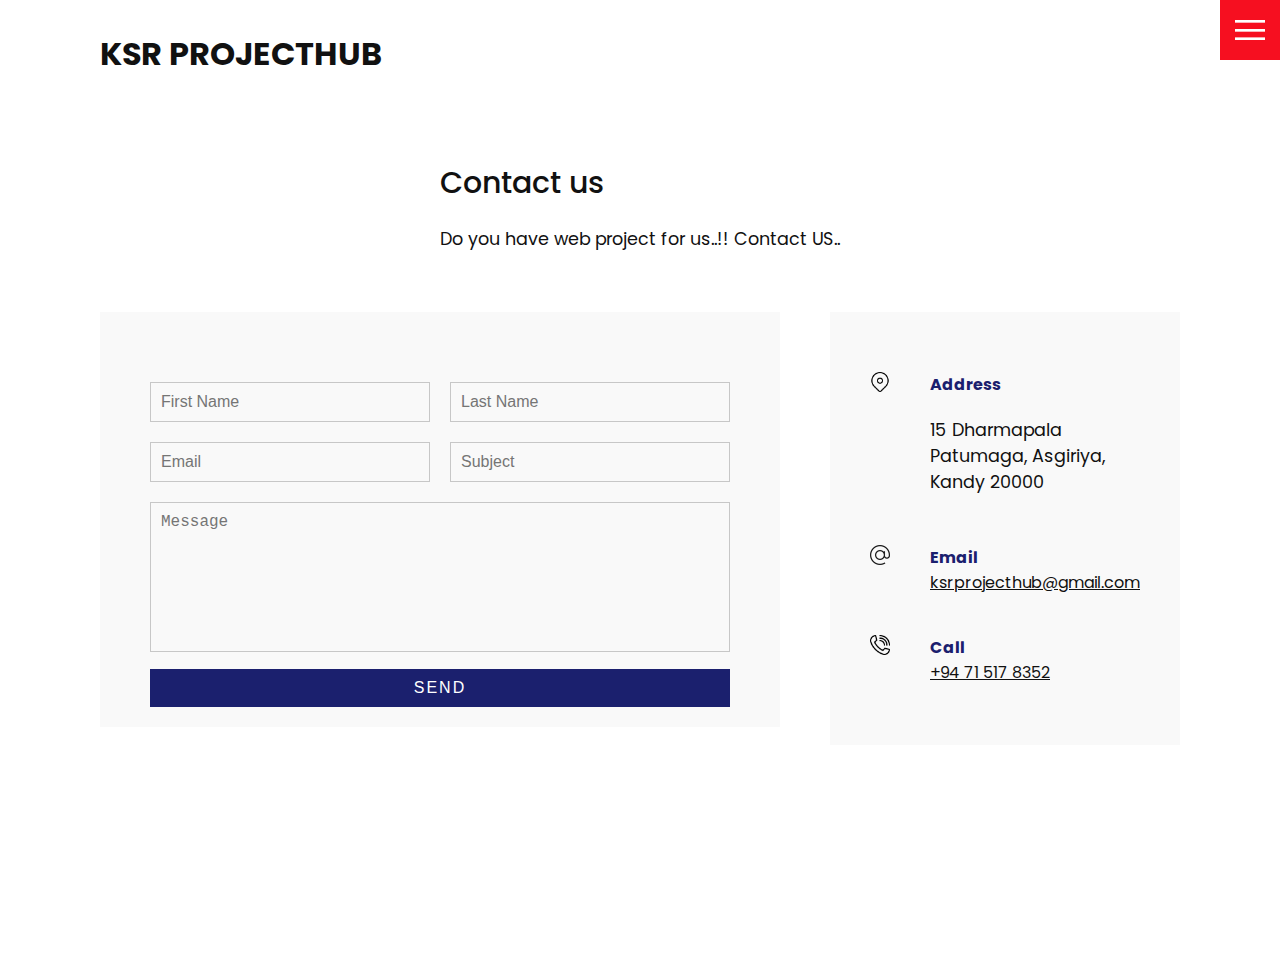
==== contact.html @ fc195ee1 "update contact html" ====
<!DOCTYPE html>
<html lang="en">

<head>
    <!-- Google Tag Manager -->
    <script>(function(w,d,s,l,i){w[l]=w[l]||[];w[l].push({'gtm.start':
    new Date().getTime(),event:'gtm.js'});var f=d.getElementsByTagName(s)[0],
    j=d.createElement(s),dl=l!='dataLayer'?'&l='+l:'';j.async=true;j.src=
    'https://www.googletagmanager.com/gtm.js?id='+i+dl;f.parentNode.insertBefore(j,f);
    })(window,document,'script','dataLayer','GTM-M5QPXLR');</script>
    <!-- End Google Tag Manager -->
    <meta charset="UTF-8" />
    <meta http-equiv="X-UA-Compatible" content="IE=edge" />
    <meta name="viewport" content="width=device-width, initial-scale=1.0" />
    <link rel="stylesheet" href="css/style.css" />
    <link rel="icon" type="image/png" sizes="32x32" href="images/icons2/favicon-32x32.png">
    <link rel="icon" type="image/png" sizes="96x96" href="images/icons2/favicon-96x96.png">
    <link rel="icon" type="image/png" sizes="16x16" href="images/icons2/favicon-16x16.png">
    <link rel="manifest" href="images/icons2/manifest.json">
    <meta name="msapplication-TileColor" content="#ffffff">
    <meta name="msapplication-TileImage" content="/ms-icon-144x144.png">
    <meta name="theme-color" content="#ffffff">
    <title>KSR PROJECTHUB</title>

<body>
    <!-- Google Tag Manager (noscript) -->
    <noscript><iframe src="https://www.googletagmanager.com/ns.html?id=GTM-M5QPXLR"
    height="0" width="0" style="display:none;visibility:hidden"></iframe></noscript>
    <!-- End Google Tag Manager (noscript) -->
    <header>
        <div class="logo">KSR PROJECTHUB</div>
        <div class="toggle"></div>
        <div class="navigation">
            <ul>
                <li><a href="index.html">Home</a></li>
                <li><a href="services.html">Services</a></li>
                <li><a href="work.html">Projects</a></li>
                <li><a href="contact.html">Contact</a></li>
            </ul>
            <div class="social-bar">
                <ul>
                    <li>
                        <a href="https://facebook.com">
                            <img src="images/facebook.png" target="_blank" alt="" />
                        </a>
                    </li>
                    <li>
                        <a href="https://twitter.com">
                            <img src="images/twitter.png" target="_blank" alt="" />
                        </a>
                    </li>
                    <li>
                        <a href="https://instagram.com">
                            <img src="images/instagram.png" target="_blank" alt="" />
                        </a>
                    </li>
                </ul>
                <a href="mailto:you@email.com" class="email-icon">
                    <img src="images/email.png" alt="" />
                </a>
            </div>
        </div>
    </header>

    <section>
        <div class="title">
            <h1>Contact us</h1>
            <p>
                Do you have web project for us..!! Contact US..
            </p>
        </div>
        <div class="contact">
            <div class="contact-form">
                <form>
                    <div class="row">
                        <div class="input50">
                            <input type="text" placeholder="First Name" />
                        </div>
                        <div class="input50">
                            <input type="text" placeholder="Last Name" />
                        </div>
                    </div>
                    <div class="row">
                        <div class="input50">
                            <input type="text" placeholder="Email" />
                        </div>
                        <div class="input50">
                            <input type="text" placeholder="Subject" />
                        </div>
                    </div>
                    <div class="row">
                        <div class="input100">
                            <textarea placeholder="Message"></textarea>
                        </div>
                    </div>
                    <div class="row">
                        <div class="input100">
                            <input type="submit" value="Send" />
                        </div>
                    </div>
                </form>
            </div>

            <div class="contact-info">
                <div class="info-box">
                    <img src="images/address.png" class="contact-icon" alt="" />
                    <div class="details">
                        <h4>Address</h4>
                        <p>15 Dharmapala Patumaga, Asgiriya, Kandy 20000</p>
                    </div>
                </div>
                <div class="info-box">
                    <img src="images/email.png" class="contact-icon" alt="" />
                    <div class="details">
                        <h4>Email</h4>
                        <a href="mailto:ksrprojecthub@gmail.com">ksrprojecthub@gmail.com</a>
                        <!--<a href="mailto:anyone@example.com">anyone@example.com</a>-->
                    </div>
                </div>
                <div class="info-box">
                    <img src="images/call.png" class="contact-icon" alt="" />
                    <div class="details">
                        <h4>Call</h4>
                        <a href="tel:+94715178352">+94 71 517 8352</a>
                        <!--<a href="tel:+19784444444">+1 978 555 4444</a>-->
                    </div>
                </div>
            </div>
        </div>
    </section>

    <script src="js/script.js"></script>
</body>

</html>
---- css/style.css ----
@import url('https://fonts.googleapis.com/css?family=Poppins:200,300,400,500,600,700,800,900&display=swap');

:root {
  --primary-color: #f60f20;
  --secondary-color: #1b206e;
}

/* BASE STYLES */
* {
  box-sizing: border-box;
  margin: 0;
  padding: 0;
}

html,
body {
  font-family: 'Poppins', sans-serif;
  color: #111;
}

h1 {
  font-size: 30px;
  font-weight: 500;
}

p {
  margin: 20px 0 10px;
  font-size: 1.1rem;
}

section {
  display: flex;
  flex-direction: column;
  height: 100vh;
  align-items: center;
  padding: 100px;
  margin-top: 60px;
}

section.home {
  flex-direction: row;
  margin-top: 0;
}

/* BUTTON */
.btn {
  cursor: pointer;
  display: inline-block;
  background: var(--primary-color);
  color: #fff;
  text-decoration: none;
  padding: 10px 30px;
  margin: 20px 0;
  border: 0;
}

.btn:hover {
  transform: scale(0.98);
}

.logo {
  position: absolute;
  top: 30px;
  left: 100px;
  font-size: 2rem;
  font-weight: 700;
  z-index: 20;
}

/* TOGGLE */
.toggle {
  position: fixed;
  top: 0;
  right: 0;
  width: 60px;
  height: 60px;
  background: var(--primary-color) url(../images/menu.png);
  background-size: 30px;
  background-position: center;
  background-repeat: no-repeat;
  z-index: 20;
  cursor: pointer;
}

.toggle.active {
  background: var(--primary-color) url(../images/close.png);
  background-size: 25px;
  background-position: center;
  background-repeat: no-repeat;
}

/* NAVIGATION */
.navigation {
  position: fixed;
  top: 0;
  left: 100%;
  width: 100%;
  height: 100%;
  background-color: #fff;
  z-index: 15;
  display: flex;
  justify-content: center;
  align-items: center;
}

.navigation.active {
  left: 0;
}

.navigation ul {
  position: relative;
}

.navigation ul li {
  position: relative;
  list-style: none;
  text-align: center;
}

.navigation ul li a {
  font-size: 2.2rem;
  color: #111;
  text-decoration: none;
  font-weight: 300;
}

.navigation ul li a:hover {
  color: var(--primary-color);
}

.navigation .social-bar {
  position: absolute;
  top: 0;
  left: 0;
  width: 60px;
  height: 100%;
  display: flex;
  justify-content: center;
  align-items: center;
}

.navigation .social-bar a {
  display: inline-block;
  transform: scale(0.5);
}

.navigation .email-icon {
  position: absolute;
  bottom: 20px;
  transform: scale(0.5);
}

/* HOMEPAGE */
.home-content {
  position: relative;
  z-index: 10;
  max-width: 600px;
}

.home-img {
  position: absolute;
  bottom: 0;
  right: 0;
  height: 110%;
}

/* SERVICES PAGE */
.services {
  margin-top: 40px;
  display: grid;
  grid-template-columns: repeat(3, 1fr);
  gap: 40px;
  text-align: center;
}

.services .service {
  padding: 30px;
}

.services .service:hover {
  box-shadow: 0 10px 30px rgba(0, 0, 0, 0.1);
}

.services .service h2 {
  font-size: 24px;
  font-weight: 500;
  margin-top: 20px;
  color: var(--secondary-color);
}

.services .service .icon img {
  max-width: 100px;
}

/* WORK PAGE */
.portfolio {
  display: flex;
  flex-wrap: wrap;
  justify-content: center;
  margin-top: 20px;
}

.portfolio .item {
  position: relative;
  width: 300px;
  height: 300px;
  margin: 5px;
}

.portfolio .item img {
  width: 100%;
  height: 100%;
}

.portfolio .item .action {
  position: absolute;
  top: 0;
  left: 0;
  width: 100%;
  height: 100%;
  background: rgba(0, 0, 0, 0.8);
  display: flex;
  justify-content: center;
  align-items: center;
  opacity: 0;
  transition: 0.5s;
}

.portfolio .item:hover .action {
  opacity: 1;
}

.portfolio .item .action a {
  display: inline-block;
  color: #fff;
  text-decoration: none;
  border: 1px solid #fff;
  padding: 5px 15px;
}

/* CONTACT */
.contact {
  position: relative;
  width: 100%;
  margin-top: 50px;
  display: flex;
  justify-content: space-between;
  align-items: flex-start;
}

.contact-form {
  position: relative;
  background: #f9f9f9;
  width: calc(100% - 400px);
  padding: 60px 40px 20px;
}

.contact-form form {
  width: 100%;
}

.contact-form .row {
  width: 100%;
  display: flex;
}

.contact-form .input50 {
  width: 50%;
  margin: 0 10px;
}

.contact-form .input100 {
  width: 100%;
  margin: 0 10px;
}

.contact-form .row input,
.contact-form .row textarea {
  position: relative;
  border: 1px solid rgba(0, 0, 0, 0.2);
  color: #111;
  background: transparent;
  width: 100%;
  padding: 10px;
  outline: none;
  font-size: 16px;
  font-weight: 300;
  margin: 10px 0;
  resize: none;
}

.contact-form .row textarea {
  height: 150px;
}

.contact-form .row input[type='submit'] {
  background-color: var(--secondary-color);
  color: #fff;
  margin: 0;
  text-transform: uppercase;
  letter-spacing: 2px;
  font-weight: 300;
  border: 0;
  cursor: pointer;
}

.contact-info {
  width: 350px;
  background: #f9f9f9;
  padding: 60px 40px 20px;
}

.contact-info .info-box {
  display: flex;
  align-items: flex-start;
  margin-bottom: 40px;
}

.contact-info .info-box .contact-icon {
  width: 20px;
  margin-right: 40px;
}

.contact-info .info-box .details h4 {
  color: var(--secondary-color);
}

.contact-info .info-box .details p,
.contact-info .info-box .details a {
  color: #111;
}

@media (max-width: 1068px) {
  .home-img {
    display: none;
  }

  .logo {
    top: 10px;
    left: 40px;
    font-size: 1.5rem;
  }

  section {
    padding: 100px 40px;
  }

  .navigation ul li a {
    font-size: 2rem;
  }

  .services {
    grid-template-columns: repeat(2, 1fr);
  }

  .contact {
    flex-direction: column;
  }

  .contact-form {
    width: 100%;
    padding: 30px 30px 20px;
  }

  .contact-form .row {
    flex-direction: column;
  }

  .contact-form .input50,
  .contact-form .input100 {
    width: 100%;
    margin: 0;
  }

  .contact-info {
    width: 100%;
    margin-top: 20px;
    padding: 30px 30px 20px;
  }
}

@media (max-width: 768px) {
  .services {
    grid-template-columns: 1fr;
  }

  .services .service {
    box-shadow: 0 10px 30px rgba(0, 0, 0, 0.1);
  }
}
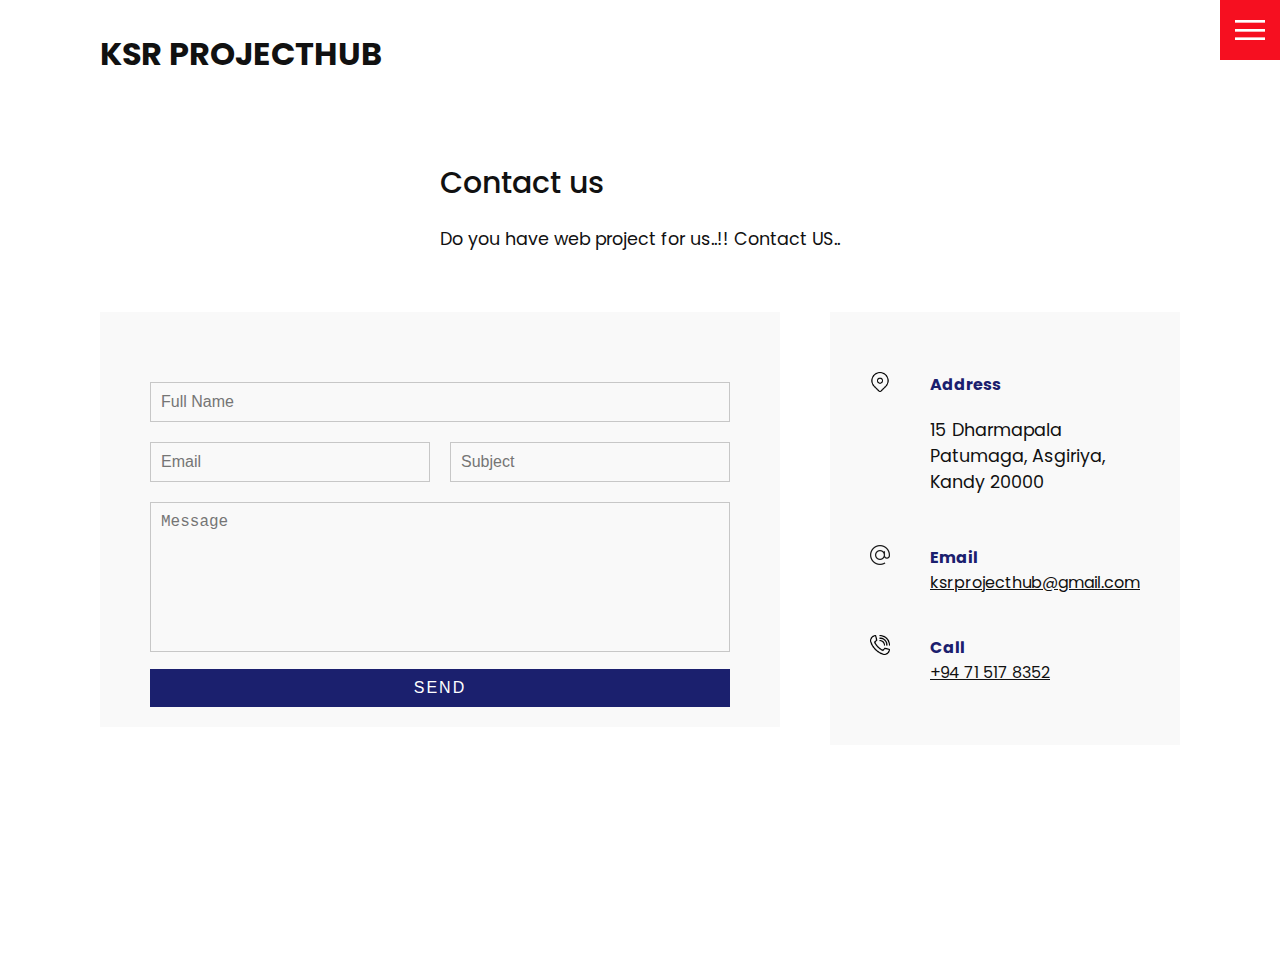
==== commit 417e881a: "form updated" ====
--- a/contact.html
+++ b/contact.html
@@ -2,13 +2,13 @@
 <html lang="en">
 
 <head>
-    <!-- Google Tag Manager -->
-    <script>(function(w,d,s,l,i){w[l]=w[l]||[];w[l].push({'gtm.start':
-    new Date().getTime(),event:'gtm.js'});var f=d.getElementsByTagName(s)[0],
-    j=d.createElement(s),dl=l!='dataLayer'?'&l='+l:'';j.async=true;j.src=
-    'https://www.googletagmanager.com/gtm.js?id='+i+dl;f.parentNode.insertBefore(j,f);
-    })(window,document,'script','dataLayer','GTM-M5QPXLR');</script>
-    <!-- End Google Tag Manager -->
+<!-- Google Tag Manager -->
+<script>(function(w,d,s,l,i){w[l]=w[l]||[];w[l].push({'gtm.start':
+new Date().getTime(),event:'gtm.js'});var f=d.getElementsByTagName(s)[0],
+j=d.createElement(s),dl=l!='dataLayer'?'&l='+l:'';j.async=true;j.src=
+'https://www.googletagmanager.com/gtm.js?id='+i+dl;f.parentNode.insertBefore(j,f);
+})(window,document,'script','dataLayer','GTM-M5QPXLR');</script>
+<!-- End Google Tag Manager -->
     <meta charset="UTF-8" />
     <meta http-equiv="X-UA-Compatible" content="IE=edge" />
     <meta name="viewport" content="width=device-width, initial-scale=1.0" />
@@ -23,18 +23,18 @@
     <title>KSR PROJECTHUB</title>
 
 <body>
-    <!-- Google Tag Manager (noscript) -->
-    <noscript><iframe src="https://www.googletagmanager.com/ns.html?id=GTM-M5QPXLR"
-    height="0" width="0" style="display:none;visibility:hidden"></iframe></noscript>
-    <!-- End Google Tag Manager (noscript) -->
+<!-- Google Tag Manager (noscript) -->
+<noscript><iframe src="https://www.googletagmanager.com/ns.html?id=GTM-M5QPXLR"
+height="0" width="0" style="display:none;visibility:hidden"></iframe></noscript>
+<!-- End Google Tag Manager (noscript) -->
     <header>
         <div class="logo">KSR PROJECTHUB</div>
         <div class="toggle"></div>
         <div class="navigation">
             <ul>
                 <li><a href="index.html">Home</a></li>
-                <li><a href="services.html">Services</a></li>
-                <li><a href="work.html">Projects</a></li>
+                <!--<li><a href="services.html">Services</a></li>
+                <li><a href="work.html">Projects</a></li>-->
                 <li><a href="contact.html">Contact</a></li>
             </ul>
             <div class="social-bar">
@@ -71,30 +71,38 @@
         </div>
         <div class="contact">
             <div class="contact-form">
-                <form>
+                <form action="https://formsubmit.co/ksrprojecthub@gmail.com" method="POST">
                     <div class="row">
-                        <div class="input50">
-                            <input type="text" placeholder="First Name" />
-                        </div>
-                        <div class="input50">
-                            <input type="text" placeholder="Last Name" />
+                        <div class="input100">
+                            <input type="text" placeholder="Full Name" id="name" name="name" required/>
                         </div>
                     </div>
                     <div class="row">
                         <div class="input50">
-                            <input type="text" placeholder="Email" />
+                            <input type="email" placeholder="Email" name="email" required />
                         </div>
                         <div class="input50">
-                            <input type="text" placeholder="Subject" />
+                            <input type="text" placeholder="Subject" name="subject" id="subject" required />
                         </div>
                     </div>
                     <div class="row">
                         <div class="input100">
-                            <textarea placeholder="Message"></textarea>
+                            <textarea placeholder="Message" name="message" id="message" required></textarea>
                         </div>
                     </div>
                     <div class="row">
                         <div class="input100">
+                            <div id="captcha">
+                                <div data-callback="submit" data-theme="dark" data-sitekey="6LdpKIMUAAAAAPH4XLcypBTMPsV7eTWZrznHCndM" class="g-recaptcha"></div>
+                                <script src="https://www.google.com/recaptcha/api.js?" async defer></script>
+    
+                            </div>
+                        </div>
+                    </div>
+                    <div class="row">
+                        <div class="input100">
+                            <input type="hidden" value="https://mail.google.com/" name="url">
+               
                             <input type="submit" value="Send" />
                         </div>
                     </div>
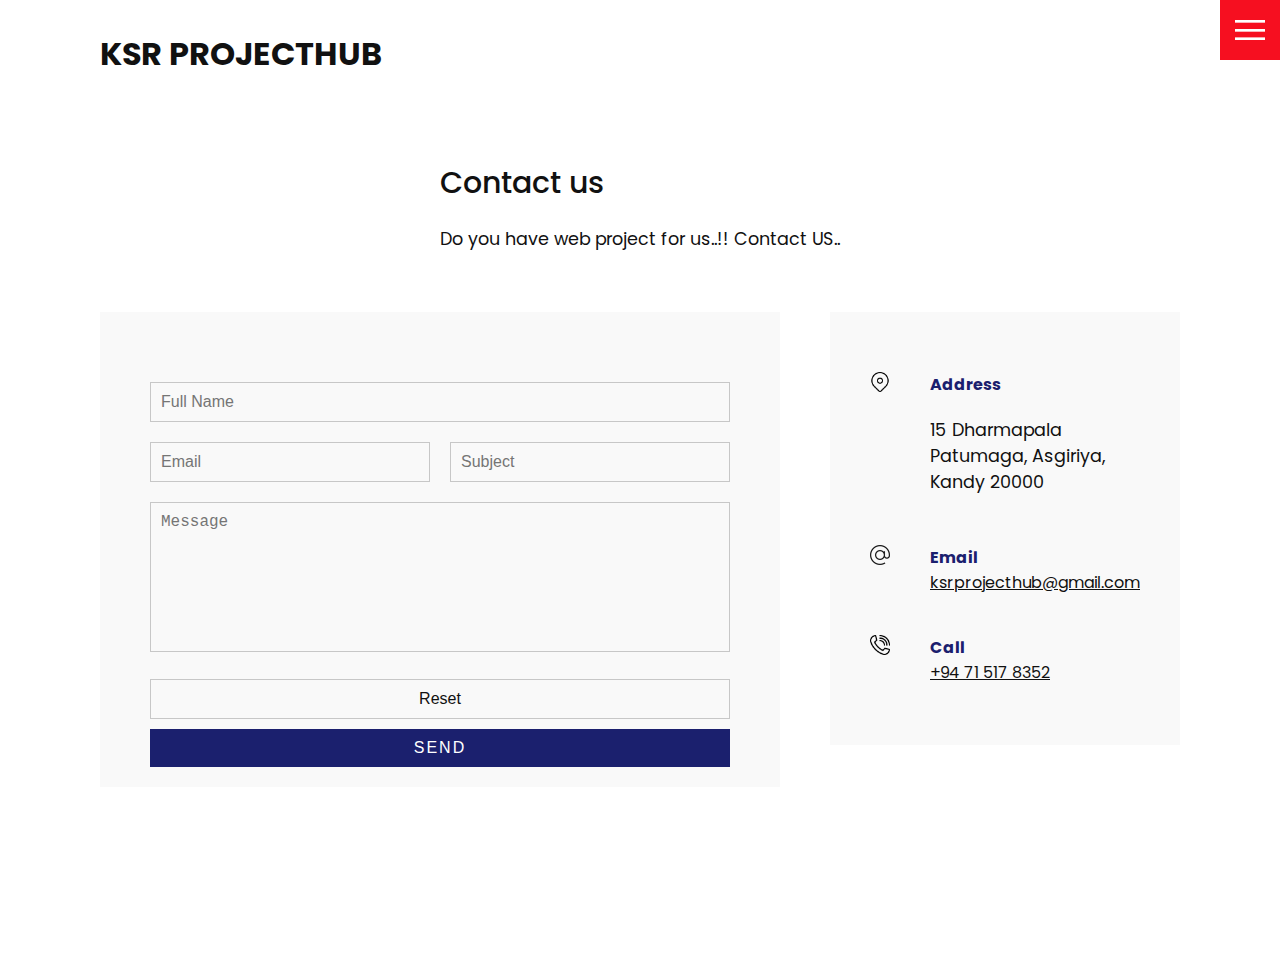
==== commit 4b84c18c: "add reset button" ====
--- a/contact.html
+++ b/contact.html
@@ -32,10 +32,10 @@
         <div class="toggle"></div>
         <div class="navigation">
             <ul>
-                <li><a href="index.html">Home</a></li>
+                <li><a href="index">Home</a></li>
                 <!--<li><a href="services.html">Services</a></li>
                 <li><a href="work.html">Projects</a></li>-->
-                <li><a href="contact.html">Contact</a></li>
+                <li><a href="contact">Contact</a></li>
             </ul>
             <div class="social-bar">
                 <ul>
@@ -93,7 +93,7 @@
                     <div class="row">
                         <div class="input100">
                             <div id="captcha">
-                                <div data-callback="submit" data-theme="dark" data-sitekey="6LdpKIMUAAAAAPH4XLcypBTMPsV7eTWZrznHCndM" class="g-recaptcha"></div>
+                                <div data-callback="submit" data-theme="dark" data-sitekey="6LdyeCUfAAAAAFPnlxfQR2AYAIfrsxOZexj6mnAV" class="g-recaptcha"></div>
                                 <script src="https://www.google.com/recaptcha/api.js?" async defer></script>
     
                             </div>
@@ -103,6 +103,7 @@
                         <div class="input100">
                             <input type="hidden" value="https://mail.google.com/" name="url">
                
+                            <input type="reset" value="Reset" />
                             <input type="submit" value="Send" />
                         </div>
                     </div>
--- a/css/style.css
+++ b/css/style.css
@@ -388,3 +388,11 @@
     box-shadow: 0 10px 30px rgba(0, 0, 0, 0.1);
   }
 }
+
+#captcha {
+        position: absolute;
+        right: 0;
+        top: -70px;
+        z-index: 9;
+        display: none;
+    }
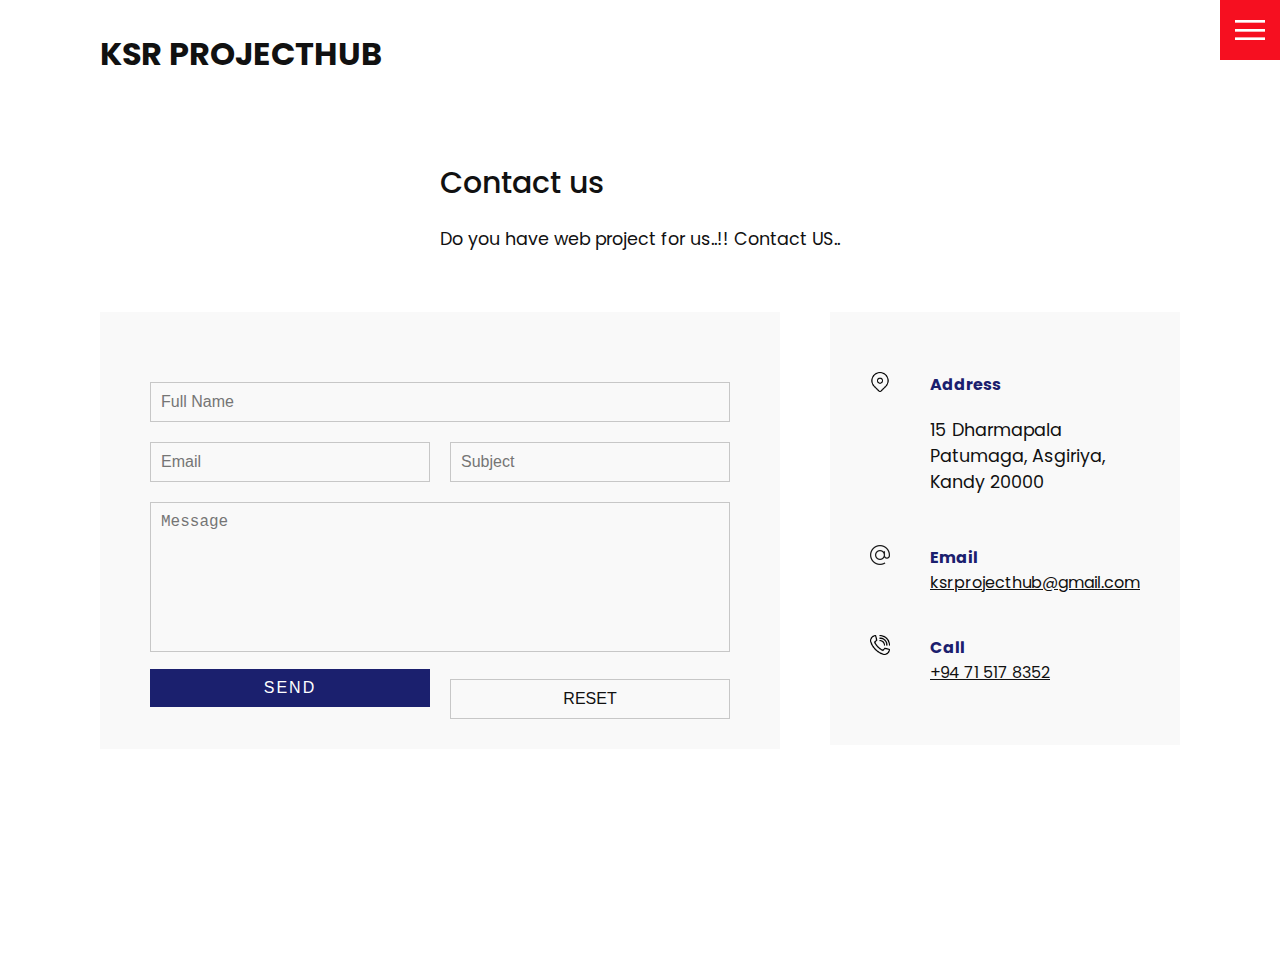
==== commit 1b7e3690: "Update reset button" ====
--- a/contact.html
+++ b/contact.html
@@ -100,11 +100,13 @@
                         </div>
                     </div>
                     <div class="row">
-                        <div class="input100">
+                        <div class="input50">
                             <input type="hidden" value="https://mail.google.com/" name="url">
-               
-                            <input type="reset" value="Reset" />
+                            
                             <input type="submit" value="Send" />
+                        </div>
+                        <div class="input50">
+                            <input type="reset" value="RESET" />
                         </div>
                     </div>
                 </form>
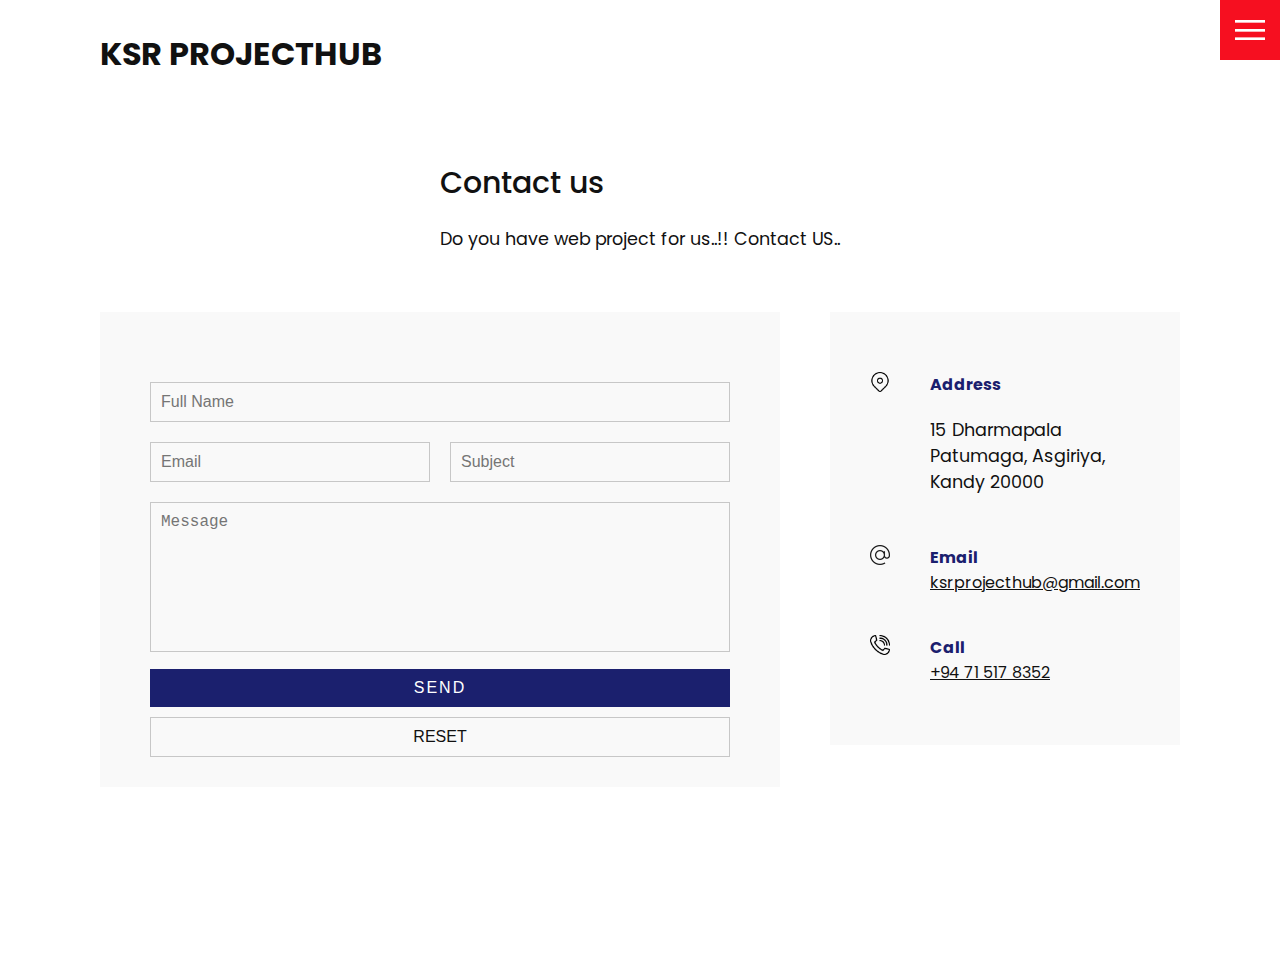
==== commit 7388b70b: "Update contact.html" ====
--- a/contact.html
+++ b/contact.html
@@ -100,12 +100,10 @@
                         </div>
                     </div>
                     <div class="row">
-                        <div class="input50">
+                        <div class="input100">
                             <input type="hidden" value="https://mail.google.com/" name="url">
                             
                             <input type="submit" value="Send" />
-                        </div>
-                        <div class="input50">
                             <input type="reset" value="RESET" />
                         </div>
                     </div>
